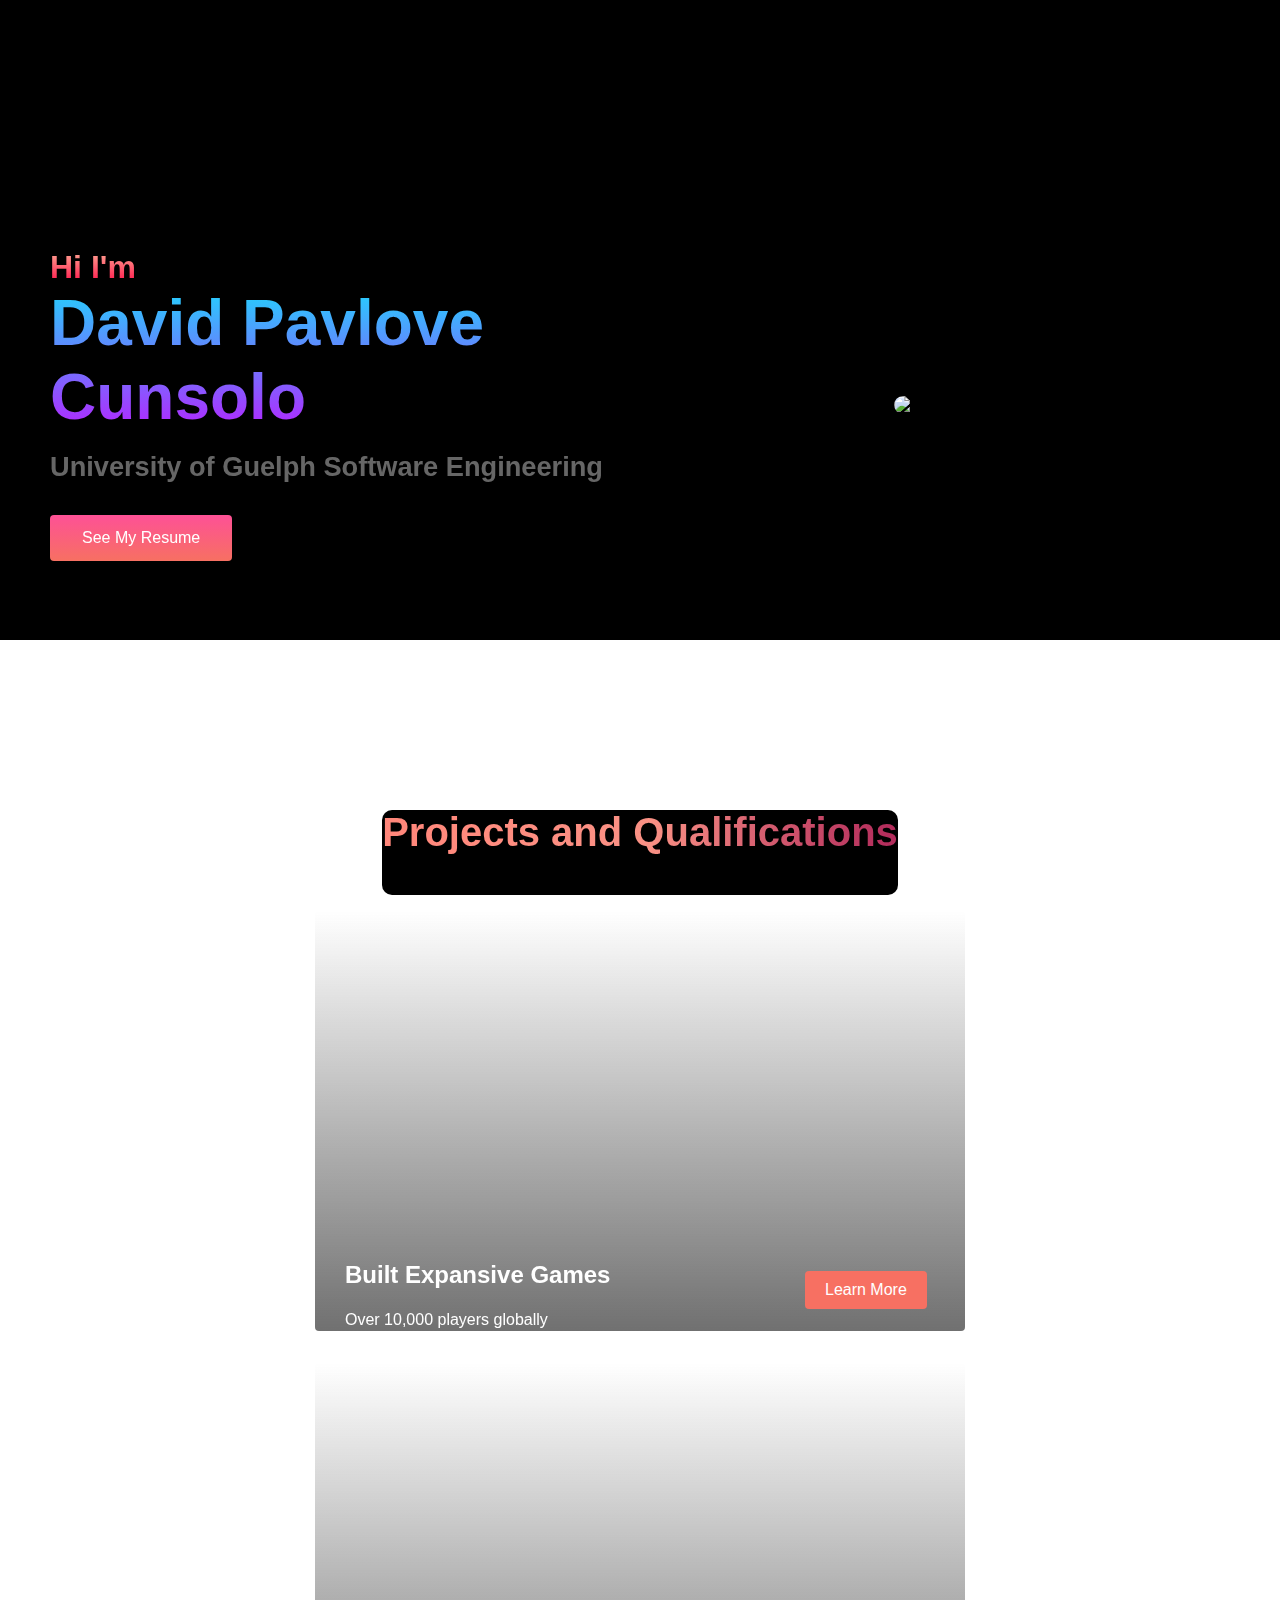
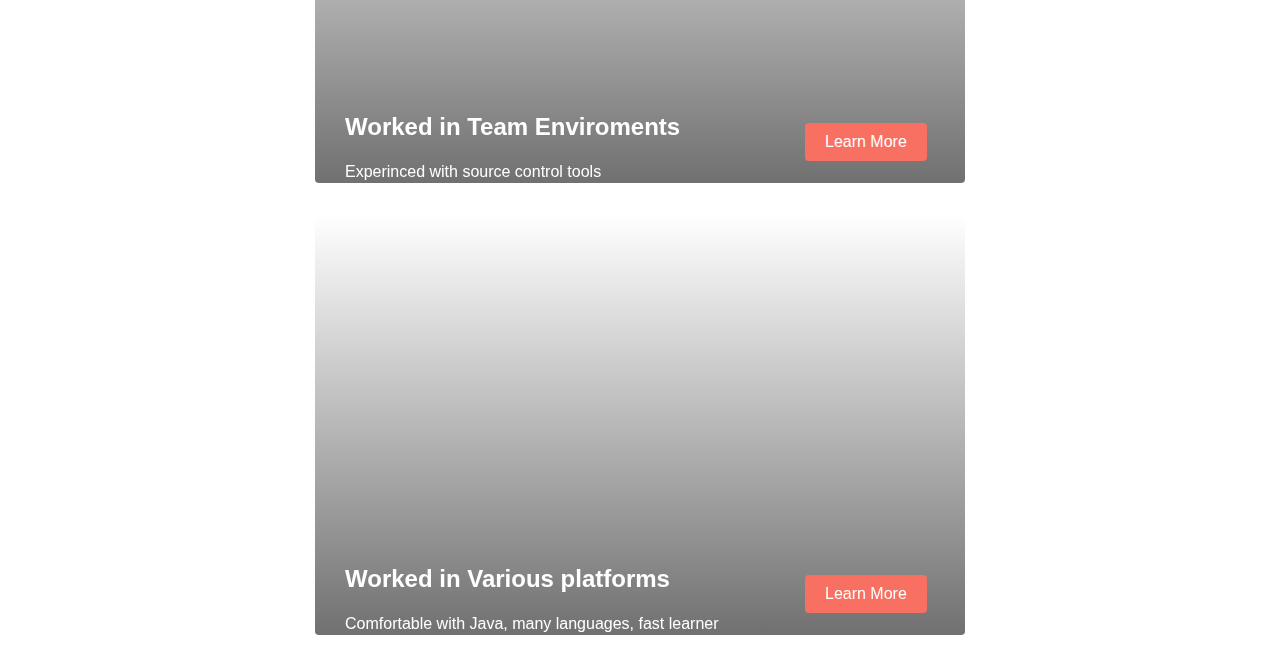
==== index.html @ d1bfa707 "-updated to add velocitycreds experince -updated form to match look and feel of website" ====
<!DOCTYPE html>
<html lang="en">
<head>
    <meta charset="UTF-8">
    <meta name="viewport" content="width=device-width, initial-scale=1.0">
    <title>David Pavlove Cunsolo</title>
    <link rel="stylesheet" href="styles.css">
    <script src="https://kit.fontawesome.com/02cd06a79b.js" crossorigin="anonymous"></script>
    <link rel="preconnect" href="https://fonts.googleapis.com">
<link rel="preconnect" href="https://fonts.gstatic.com" crossorigin>
<link href="https://fonts.googleapis.com/css2?family=Kumbh+Sans:wght@400;700&display=swap" rel="stylesheet">
<script src = "includeHTML.js"></script>
<link rel="icon" type="image/x-icon" href="/images/favicon.ico">
</head>
<body>
    <!-- Nav bar section -->
    <div class="navbar__import">
        <div hf-include-html="header.html"></div>
    </div>

    <!-- <iframe id="background" src="animation.html"></iframe> -->
    <canvas id="c" style="background-color:black" ></canvas>
    <script  type="importmap">{
        "imports": {
            "three": "https://threejs.org/build/three.module.js",
            "three/addons/": "https://threejs.org/examples/jsm/"
        }
    }</script>
    <script type="module" src="animation.js"></script>
    <!-- Hero section -->
    <div class="main">
        <div class="main__container">
            <div class="main__content">
                <h1>Hi I'm</h1>
                <h2> David Pavlove Cunsolo</h2>
                <!-- <h2>header 2</h2> -->
                <p>University of Guelph Software Engineering</p>
                <button class="main__btn"><a href="resume.html">See My Resume</a></button>
            </div>
            <div class="main__img--container">
                <!-- <i mg src="images/headshot.png" alt="Headshot"> -->
                <img src="images/headshot.png" alt="headshot" id="main__img">
            </div>
        </div>
    </div>
    <!-- Achievements section -->
    <div class="services">
        <div style="background-color: #000000;border-radius: 10px;">
        <h1>Projects and Qualifications</h1>
    </div>
        <div class="services__container">


            <div class="services__card">
                <h2>Built Expansive Games</h2>
                <p>Over 10,000 players globally</p>
                <a href="projects.html">
                <button>Learn More</button>
                </a>
            </div>
            <div class="services__card">
                <h2>Worked in Team Enviroments</h2>
                <p>Experinced with source control tools</p>
                <a href="projects.html">
                    <button>Learn More</button>
                    </a>
            </div>
            <div class="services__card">
                <h2>Worked in Various platforms</h2>
                <p>Comfortable with Java, many languages, fast learner</p>
                <a href="projects.html">
                    <button>Learn More</button>
                    </a>
            </div>
        </div>
    </div>
<!-- footer section -->
<div hf-include-html="footer.html"></div>
<!-- <?php $IPATH = $_SERVER["DOCUMENT_ROOT"]."/php/"; include($IPATH."headernav.html") ?> -->
<script>
includeHTML();
</script>
<script src="script.js">run()</script>


</body>
</html>
---- styles.css ----
* {
    box-sizing: border-box;
    margin: 0;
    padding : 0;
    font-family : 'Kumbuh Sans',sans-serif;
}
/* fullscreen iframe settings */
iframe.fullScreen {
    width: 100%;
    height: 100%;
    position: absolute;
    top: 0;
    left: 0;
}
/* background Animation destials */
#background{
    width: 100%;
    height: 100%;
    display: block;
    position: fixed;
    left: 0;
    top: 0;
    z-index: -1;
    pointer-events: none;
    border: none;
}
canvas{
    position: fixed;
    top: 0;
    left: 0;
    z-index: -1;   
    width: 100%;
    height: 120h; 
}

/* navbar section  */
.navbar {
    background-color: #131313;
    height: 80px;
    display: flex;
    justify-content: center;
    align-items: center;
    font-size : 1.2rem;
    position : sticky;
    top :0;
    z-index : 999;
}
.navbar__container {
    display: flex;
    justify-content: space-between;
    height: 80px;
    z-index: 1;
    width: 100%;
    max-width: 1300px;
    margin : 0 auto;
    padding : 0 50px;
}
#navbar__logo{
    background-color: #ff8177;
    background-image : linear-gradient(to top, #ff0844 0%, #ffb199 100%);
    background-size : 100%;
    -webkit-background-clip: text;
    -moz-background-clip: text;
    -webkit-text-fill-color: transparent;
    -moz-text-fill-color: transparent;
    display : flex;
    align-items: center;
    cursor :pointer;
    text-decoration: none;
    font-size: 2rem;
}
.fa-icons {
   margin-right :0.5rem;
}
.navbar__menu {
    display: flex;
    align-items: center;
    list-style: none;
    text-align: center;
}
.navbar__item {
    height: 80px;
}
.navbar__links {
    color: #fff;
    display: flex;
    align-items: center;
    text-decoration: none;
    padding: 0.5rem 1rem;
    height: 100%;
}
.navbar__btn {
    display: flex;
    justify-content: center;
    align-items: center;
    padding: 0 1rem;
    width : 100%;
}
.button {
    display : flex;
    justify-content: center;
    align-items: center;
    text-decoration: none;
    padding : 10px 20px;
    height: 100%;
    width: 100%;
    outline: none;
    border: none;
    border-radius  : 4px;
    background:#f77062;
    color: #fff;
}
.fs__button{
    display : flex;
    justify-content: center;
    align-items: center;
    text-decoration: none;
    padding : 10px 20px;
    height: 100%;
    width: 100%;
    outline: none;
    border: none;
    border-radius  : 4px;
    background:#f77062;
    color: #fff;
}
.button:hover {
    transition: all 0.5s ease;
    background: #4837ff;
    /*background: linear-gradient(to right, #ff0844 0%, #ffb199 100%);*/
}
.navbar__links:hover{
    color:#f77062;
    transition : all 0.5s ease;
}
@media screen and (max-width:960px){
    .navbar__container{
        display: flex;
        justify-content: space-between;
        height: 80px;
        z-index: 1;
        width: 100%;
        max-width: 1300px;
        padding : 0;
    }
    .navbar__menu{
        display: grid;
        grid-template-columns: auto;
        width: 100%;
        position: absolute;
        margin: 0;
        top:-1000px;
        opacity: 0;
        transition: all 0.5s ease;
        height: 50vh;
        z-index :-1;
    }
    .navbar__menu.active{
        background: #131313;
        top: 100%;
        opacity: 1;
        transition: all 0.5s ease;
        z-index: 99;
        height: 50vh;
        font-size: 1.6rem;
    }

    #navbbar__logo{
       padding-left : 25px;
    }
    .navbar__toggle .bar {
        width: 25px;
        height: 3px;
        margin: 5px auto;
        transition: all 0.5s ease-in-out;
        background: #fff;
    }
    .navbar__item{
        width: 100%;
    }
    .navbar__links{
        text-align: center;
        padding: 2rem;
        width: 100%;
        display: table;
    }

    #mobile-menu{
        position: absolute;
        top: 20%;
        right: 5%;
        transform: translate(5%, 20%);
    }

    .navbar__btn{
        padding-bottom: 2rem;
    }
    .button{
        justify-content: center;
        display: flex;
        align-items: center;
        width: 80%;
        height: 80px;
        margin: 0;
    }
    .navbar__toggle .bar{
        display: block;
        cursor: pointer;
    }

    #mobile-menu.is-active .bar:nth-child(2){
        opacity: 0;
    }
    #mobile-menu.is-active .bar:nth-child(1){
        transform: translateY(8px) rotate(45deg);
    }
    #mobile-menu.is-active .bar:nth-child(3){
        transform: translateY(-8px) rotate(-45deg);
    }
}
/* hero section css */
.main {
    /* blank for background animation */
    /* background-color: #141414; */
    /* position: absolute;
    left: 0;
    top: 0; */
}
.main__container{
    display: grid;
    grid-template-columns: 1fr 1fr;
    align-items: center;
    justify-self: center;
    margin: 0 auto;
    height :90vh;
    /* background-color: #141414; */
    z-index: 1;
    width: 100%;
    max-width: 1300px;
    padding: 0 50px;
}
.main__content h1{
    font-size: 2rem;
    background-color: #ff8177;
    background-image: linear-gradient(to top, #ff0844 0%, #ffb199 100%);
    background-size: 100%;
    -webkit-background-clip: text;
    -moz-background-clip: text;
    -webkit-text-fill-color: transparent;
    -moz-text-fil-color: transparent;
}
.main__content h2{
    font-size: 4rem;
    background-color: #ff8177;
    background-image: linear-gradient(to top, #b721ff 0%, #21d4fd 100%);
    background-size: 100%;
    -webkit-background-clip: text;
    -moz-background-clip: text;
    -webkit-text-fill-color: transparent;
    -moz-text-fil-color: transparent;
    
}
.main__content img{
    width: 100px;
    height: 100px;
}
.main__content p{
    font-size: 1.7rem;
    margin-top: 1.1rem;
    font-weight: 700;
    opacity: 0.6;
    color: #ababab;
    text-decoration:none;
}
.main__btn {
    font-size: 1rem;
    background-image: linear-gradient(to top, #f77062 0%, #fe5196 100%);
    padding: 14px 32px;
    border: none;
    border-radius: 4px;
    color: #fff;
    margin-top: 2rem;
    cursor: pointer;
    position: relative;
    transition: all 0.35s;
    outline: none;
}
.main__btn a{
    position: relative;
    z-index: 2;
    color: #fff;
    text-decoration: none;
}
.main__btn:after{
    position: absolute;
    content:'';
    top: 0;
    left: 0;
    width: 0;
    height: 100%;
    background: #4837ff;
    transition: all 0.5s ease;
}
.main__btn:hover{
    color: #fff;
}
.main__btn:hover:after{
    width: 100%;
}
.main__img--container{
    text-align: center;
}
#main__img{
    width: 90%;
    height: 90%;
    border-radius: 1000px;
}
/* mobile responsiveness */

@media screen and (max-width: 768px){
    .main__container{
        display: grid;
        grid-template-columns: auto;
        align-items: center;
        justify-self: center;
        width: 100%;
        margin :0 auto;
    }
    .main__content{
        text-align: center;
        margin-bottom: 4rem;
    }
    .main__content h1{
        font-size: 2.5rem;
        margin-top: 2rem;
    }
    .main__content h2{
        font-size: 3rem;    
        margin-top: 2rem;
    }
    .main__content p{
        font-size: 1.5rem;
        margin-top: 1rem;
    }
}

@media screen and (max-width: 480px){

    .main__content h1{
        font-size: 2rem;
        margin-top: 3rem;
    }
    .main__content h2{
        font-size: 2rem;
    }
    .main__content p{
        font-size: 1.5rem;
        margin-top: 1rem;
    }
    .main__btn{
        margin: 2.5rem 0;
        padding: 12px 36px;
    }
}

/* projects section css */
.services {
    /* background-color: #141414; */
    display: flex;
    flex-direction: column;
    align-items: center;
    height : auto;
}
.services h1{
    background-color: #ff8177;
    background-image: linear-gradient(to right, #ff8177 0%, #ff867a 0%,#ff8c7f 21%, #f99185 52%, #cf556c 78%, #b12a5b 100%);
    background-size: 100%;
    margin-bottom : 2.5rem;
    font-size: 2.5rem;
    -webkit-background-clip: text;
    -moz-background-clip: text;
    -webkit-text-fill-color: transparent;
    -moz-text-fil-color: transparent;
}
.services__container{
    display: flex;
    justify-content: center;
    flex-wrap: wrap;
    height: 100%;
}

.services__card{
    margin: 1rem;
    height: 420px;
    width: 650px;
    border-radius: 4px;
    background-image: linear-gradient(to bottom, rgba(0,0,0,0) 0%, rgba(17,17,17,0.6) 100%), url("/images/gyb.png");
    background-size: cover;
    position: relative;
    color: #fff;
}
.services__card:nth-child(2){
    background-image: linear-gradient(to bottom, rgba(0,0,0,0) 0%, rgba(17,17,17,0.6) 100%), url("/images/terrarium.png");
}
.services__card:nth-child(3){
    background-image: linear-gradient(to bottom, rgba(0,0,0,0) 0%, rgba(17,17,17,0.6) 100%), url("/images/logos_horizontal.png");
}
.services h2{
    position: absolute;
    top: 350px;
    left: 30px;
}
.services__card p{
    position: absolute;
    top: 400px;
    left: 30px;
    /* font-size: 1.5rem; */
}
.services__card button{
    color: #fff;
    padding: 10px 20px;
    border: none;
    outline: none;
    border-radius: 4px;
    background: #f77062;
    position: absolute;
    top: 360px;
    left: 490px;
    font-size: 1rem;
    cursor: pointer;
}
.services__card button:hover{
    background: #4837ff;
    transition: all 0.5s ease;
}
.services__card:hover{
transform : scale(1.075);
transition: 0.2s ease-in;
cursor: pointer;
}
/* mobile responsiveness */


@media screen and (max-width: 960px){
    .services{
        padding-top: 20%;
    }

    .service h1{
        font-size: 2rem;
        margin-top: 12rem;
    }

}

@media screen and (max-width: 480px){
    .services{
        padding-top: 150px;
    }

    .services h1{
        font-size: 1.2rem;
       
    }
    .services h2{
        top: 320px;
    }
    .services__card{
        width: 300px;
    }
    .services__card button{
        top: 10px;
        left: 10px;
    }
}

/* footer css */
.footer__container{
    background-color: #141414;
    padding: 5rem 0;
    display: flex;
    flex-direction: column;
    justify-content: center;
    align-items: center;
}

#footer__logo{
    color: #fff;
    display: flex;
    align-items: center;
    cursor: pointer;
    text-decoration: none;
    font-size: 2rem;
}
.footer__links {
    width: 100%;
    max-width: 1000px;
    display: flex;
    justify-content: center;
}
.footer__link--wrapper{
    display: flex;
}

.footer__link--items{
    display: flex;
    flex-direction: column;
    align-items: flex-start;
    margin: rem;
    text-align: left;
    width: 160px;
    box-sizing: border-box;
}

.footer__link--items h2{
    margin-bottom: 16px;
}
.footer__link--items > h2{
    color: #fff;
}
.footer__link--items a{
    color: #fff;
    text-decoration: none;
    margin-bottom: 0.5rem;
    font-size: 1.5rem;
}
.footer__link--items a:hover{
    color: #ff0844;
    transition: 0.3s ease-out;
}
/* social media icons */
social__icon--link {
    color: #fff;
    font-size: 24px;
}
.social__media{
    max-width: 1000px;
    width: 100%;
}
.social__media--wrap{
    display: flex;
    justify-content: space-between;
    align-items: center;
    width: 90%;
    max-width: 1000px;
    margin: 40px auto 0 auto;
}
.social__icons{
    display: flex;
    justify-content: space-between;
    align-items: center;
    width: 240px;
    background-color: #141414;
}
.social__icons--contactme{
    display: flex;
    align-items: center;
    padding: 20px;
    display: flex;
    justify-content: center;
    align-items: center;
    width: 100%;
    background-color: #141414;
}
.social__icons--contactme a{
color: #adadad;
font-size: 5rem;
padding: 0 2rem;
}
.social__icons a:hover{
    color: #f77062;
    transition: 0.3s ease-out;
}
.social__icons a{
    color: #fff;
    font-size:56px;
}
#footer__logo {
    color: #fff;
    justify-self: flex-start;
    margin-left: 20px;
    cursor: pointer;
    text-decoration: none;
    font-size: 1.5rem;
    display: flex;
    align-items: center;
    margin-bottom: 0;
}

.website__rights {
    color: #fff;
}
@media screen and (max-width: 820px){
    .footer__links{
        padding-top: 2rem;
    }
    #footer__logo{
        margin-bottom: 2rem;
    }
    .website__rights{
        margin-bottom: 2rem;
    }
    .footer__link--wrapper{
        flex-direction: column;
    }
    .social__media--wrap{
        flex-direction: column;
    }
    
}
@media screen and (max-width: 480px){
    .footer__link--items{
        margin: 0;
        padding: 10px;
        width: 100%;
    }
    .footer__link--items h2{
        margin-bottom: 1rem;
    }
    .social__media--wrap{
        flex-direction: column;
    }
    .social__icons{
        margin-bottom: 1rem;
    }
    .website__rights{
        margin-bottom: 1rem;
    }
    .social__icons--contactme a{
        font-size: 1rem;
    }
}
/* project section css */
.project__header{
    background-color: #141414;
    align-items: center;
    height:30vh;
    align-content: center;
}
.project__header h1{
    font-size: 5rem;
    background-color: #ff8177;
    background-image: linear-gradient(to top, #b721ff 0%, #21d4fd 100%);
    background-size: 100%;
    -webkit-background-clip: text;
    -moz-background-clip: text;
    -webkit-text-fill-color: transparent;
    -moz-text-fil-color: transparent;
    text-align: center;
    text-decoration: underline;
}

.project__header .social__icon--link{
    color: #fff;
    font-size: 56px;
    /* padding: 3rem 0 0 0; */

}
.project__header .social__icon--link:hover{
    color: #ff0844;
    transition: 0.3s ease-out;
}
.project__header p{
    font-size: 1.5rem;
    margin-top: 2rem;
    font-weight: 700;
    opacity: 1;
    text-align: center;
    color: #ababab;
    text-decoration:none;
}
.project__header a{
    font-size: 1.5rem;
    margin-top: 1rem;
    font-weight: 700;
    opacity: 1;
    text-align: center;
    color: #FFF;
    text-decoration:underline;

}
.project__header a:hover{
    color: #ff0844;
    transition: 0.3s ease-out;
}
.project {
    background-color: #141414;
    display: flex;
    flex-direction: column;
    align-items: center;

}
.project h1{
    background-color: #ff8177;
    background-image: linear-gradient(to right, #ff8177 0%, #ff867a 0%,#ff8c7f 21%, #f99185 52%, #cf556c 78%, #b12a5b 100%);
    background-size: 100%;
    margin-bottom : 0.75rem;
    margin-top: 1.5rem;
    font-size: 2.5rem;
    -webkit-background-clip: text;
    -moz-background-clip: text;
    -webkit-text-fill-color: transparent;
    -moz-text-fil-color: transparent;
}

.project p{
    font-size: 1.5rem;
    margin-top: 1rem;
    font-weight: 700;
    opacity: 1;
    color: #ababab;
    text-decoration:none;
    max-width: 1000px;
}
.project li{
    font-size: 1.3rem;
    margin-top: 1rem;
    font-weight: 700;
    opacity: 1;
    color: #acacacac;
    text-decoration:none;
    max-width: 1000px;
}
.project p a{
    font-size: 1.5rem;
    margin-top: 1rem;
    font-weight: 700;
    opacity: 1;
    color: #d9d9d9;
    text-decoration:underline;
}
.project p a:hover{
    color: #ff0844;
    transition: 0.3s ease-out;
}
.img__wrapper{
    display: flex;
    justify-content: space-between;
    align-items: center;
    margin-top: 1rem;
}
.img__wrapper--wide img{
    width: 960px;
    height: 540px;
    border-radius: 10px;
    margin: 2rem;
}
.img__wrapper img{
    width: 370px;
    height: 400px;
    border-radius: 10px;
    margin: 0 2.5rem;
}
.project iframe{
    margin-top: 1rem;
    width: 960px;
    height: 540px;
    border:#ababab;
    border-radius: 10px;
    border-width: 10px;
background-color: #141414;

}
@media screen and (max-width: 960px){
    .project iframe{
        width: 480px;
        height:  270px;
    }
    /* width: 100%;
    height:  56.25%;; */
    .project__header h1{
        font-size: 4rem;
    }
    .project img{
        width: 250px;
        height: 300px;
    }
    .img__wrapper--wide img{
        width: 480px;
        height: 270px;
    }
    .project__header p{
        font-size: 1.2rem;
    }
    .project__header a{
        font-size: 1.2rem;
    }
}
@media screen and (max-width: 480px){
    .project iframe{
        width: 100%;
        height:  100%;
    }
    .project img{
        width: 160px;
        height: 190px;
    }
    .img__wrapper--wide img{
        width: 100%;
        height: 100%;
        margin: 0;
    }
    .project h1{
        font-size: 1rem;
    }
    .project p{
        font-size: 0.75rem;
    }
    .project li{
        font-size: 0.70rem;
    }
    .project__header{
        height: 10vh;
    }
    .project__header h1{
        font-size: 1.5rem;
    }
    .project__header p{
        font-size: 0.75rem;
    }
    .project__header a{
        font-size: 0.75rem;
    }
    .project p a{
        font-size: 0.75rem;
    }
    .img__wrapper img{
        margin: 0 1rem;
    }
}

/* contact me section */


.contact__form{
    display: flex;
   width: 100%;
   height: 90vh;
   align-items: center;
   justify-content: center;
   background: #141414;
   box-sizing: border-box;
   color: #adadad;
    margin-top: -100px;
}
form{
    background-color: #3d3d3d;
    width: 800px;
    padding: 20px 30px;
    font-size:25px;
    border-radius: 15px;
}
.message__icon{
    display: flex;
    align-items: center;
    margin-bottom: 20px;
}
.message__icon i{
    font-size: 40px;
}
.message__icon span{
    font-size: 30px;
    font-weight: bolder;
    margin-left: 15px;
    background-image: linear-gradient(to right, #6c6a6a, #e7e7e783);
    -webkit-background-clip: text;
    -moz-background-clip: text;
    -webkit-text-fill-color: transparent;
    -moz-text-fil-color: transparent;
}
form input, textarea{
    width: 100%;
    border-top: none;
    border-left: none;
    border-right: none;
    border-bottom: 1px solid #000;
    outline: none;
    background: transparent;
    color: #fff;
}
#input__field{
    padding-bottom: 20px;
    display: flex;
    align-items: center;
}
#input__field i{
    font-size: 22px;
    margin-right: 15px;
}
.send__btn{
    width: 120px;
    border: none;
    background-color: #f77062;
    font-size: 16px;
    padding: 6px 0;
    border-radius: 5px;
    color: #fff;
}
.send__btn:hover{
    background-color: #4837ff;
    transition: 0.3s ease-out;
}
.formspree{
    padding-top: 2px;
    font-size: 10px;
}
.formspree a{
    color: #adadad;
    text-decoration: underline;
}

.contact__header{
    font-size: 2rem;
    background-color: #141414;
}
.contact__header h1{
    font-size: 2rem;
    background-image: linear-gradient(to top, #ff8177 0%, #ff0844 100%);
    background-size: 100%;
    -webkit-background-clip: text;
    -moz-background-clip: text;
    -webkit-text-fill-color: transparent;
    -moz-text-fil-color: transparent;
    text-align: center;
    text-decoration: underline;
}
.form-wrapper{
    display: flex;
    justify-content: center;
    align-items: center;
    background-color: #141414;
}
.form-container {
    /* width: 400px; */
    border-image: none;
    transition: all 0.5s;
    background: linear-gradient(#212121, #212121) padding-box,
                linear-gradient(145deg, transparent 0%,#e81cff, #40c9ff) border-box;
    border: 2px solid transparent;
    padding: 32px 24px;
    font-size: 14px;
    font-family: inherit;
    align-items: center;
    align-self: center;
    color: white;
    display: flex;
    flex-direction: column;
    gap: 20px;
    box-sizing: border-box;
    border-radius: 16px;

  }
  .form-container:hover {
    /* border: 2px solid #e81cff; */
    background: linear-gradient(#212121, #212121) padding-box,linear-gradient(45deg, #e81cff , #40c9ff);
    border: 4px solid transparent;
    border-image: linear-gradient(45deg, #e81cff , #40c9ff);
    border-image-slice: 1;
  }
  .form-container button:active {
    scale: 0.95;
  }
  
  .form-container .form {
    display: flex;
    flex-direction: column;
    gap: 20px;
  }
  
  .form-container .form-group {
    display: flex;
    flex-direction: column;
    gap: 2px;
  }
  
  .form-container .form-group label {
    display: block;
    margin-bottom: 5px;
    color: #717171;
    font-weight: 600;
    font-size: 12px;
  }
  
  .form-container .form-group input {
    width: 100%;
    padding: 12px 16px;
    border-radius: 8px;
    color: #fff;
    font-family: inherit;
    background-color: transparent;
    border: 1px solid #414141;
  }
  
  .form-container .form-group textarea {
    width: 100%;
    padding: 12px 16px;
    border-radius: 8px;
    resize: none;
    color: #fff;
    height: 96px;
    border: 1px solid #414141;
    background-color: transparent;
    font-family: inherit;
  }
  
  .form-container .form-group input::placeholder {
    opacity: 0.5;
  }
  
  .form-container .form-group input:focus {
    outline: none;
    border-color: #e81cff;
  }
  
  .form-container .form-group textarea:focus {
    outline: none;
    border-color: #e81cff;
  }
  
  .form-container .form-submit-btn {
    display: flex;
    align-items: flex-start;
    justify-content: center;
    align-self: flex-start;
    font-family: inherit;
    color: #717171;
    font-weight: 600;
    width: 40%;
    background: #313131;
    border: 1px solid #414141;
    padding: 12px 16px;
    font-size: inherit;
    gap: 8px;
    margin-top: 8px;
    cursor: pointer;
    border-radius: 6px;
  }
  
  .form-container .form-submit-btn:hover {
    background-color: #fff;
    border-color: #fff;
  }
  
  
  


@media screen and (max-width: 960px){
    .contact__form{
        display: flex;
       width: 100%;
       height: 90vh;
    }
    form{
        width: 500px;
        padding: 20px 30px;
        font-size:18px;
    }
    .form-wrapper{
       margin-top: 2rem;
       width:300px;
    }
}
@media screen and (max-width: 480px) {
    .contact__form{
       margin-top: 0;
       width: 100%;
       height: 90vh;
    
    }
    .form-wrapper{
        margin-top: 4rem;
        
     }
}
/* Resume styling */

.resume__container{
    background-color: #141414;
    justify-content: center;
    align-items: center;
    padding-bottom: 0;
    flex: 1;
    box-shadow: 0 2px 8px 0 rgba(63,69,81,0.16);
    max-width: 800px;
    width: 100%;
   
}
.resume__wrapper{
background-color: #141414;
display: flex;
flex-direction: column;
align-items: center;
padding-top: 2rem; ;
}
.resume{
    margin-top: 1.6rem; 
    background-color: #141414;
    /* position: absolute;  */
    align-self: center;
    width: 960px;
    height:1220px; 
    top: 0;
     left: center; 
    border: none; 
    padding: 0;
}


/* about me page */
.about__header--wrapper{
display: flex;
flex-direction: row; 
}
.aboutme__headshot{
    width: 300px;
    height: 300px;
    border-radius: 1000px;
    margin: 0 2.5rem;
}
.awslogo__wrapper{
    max-width: 1300px;
    display: flex;
    flex-direction: row;
    align-items: center;
    justify-content: center;
    margin-top: 2rem;
}
.awslogo__wrapper img{
    width: 800px;
    margin: 0 2rem;
    height: 250px;
}


@media screen and (max-width: 960px){
    .awslogo__wrapper{
        flex-direction: column;
    }
    .awslogo__wrapper img{
        margin: 1rem 0;
        width: 600px;
        height: 220px;
    }
}

@media screen and (max-width: 480px){
    .awslogo__wrapper img{
        width: 300px;
        height: 100px;
    }
}
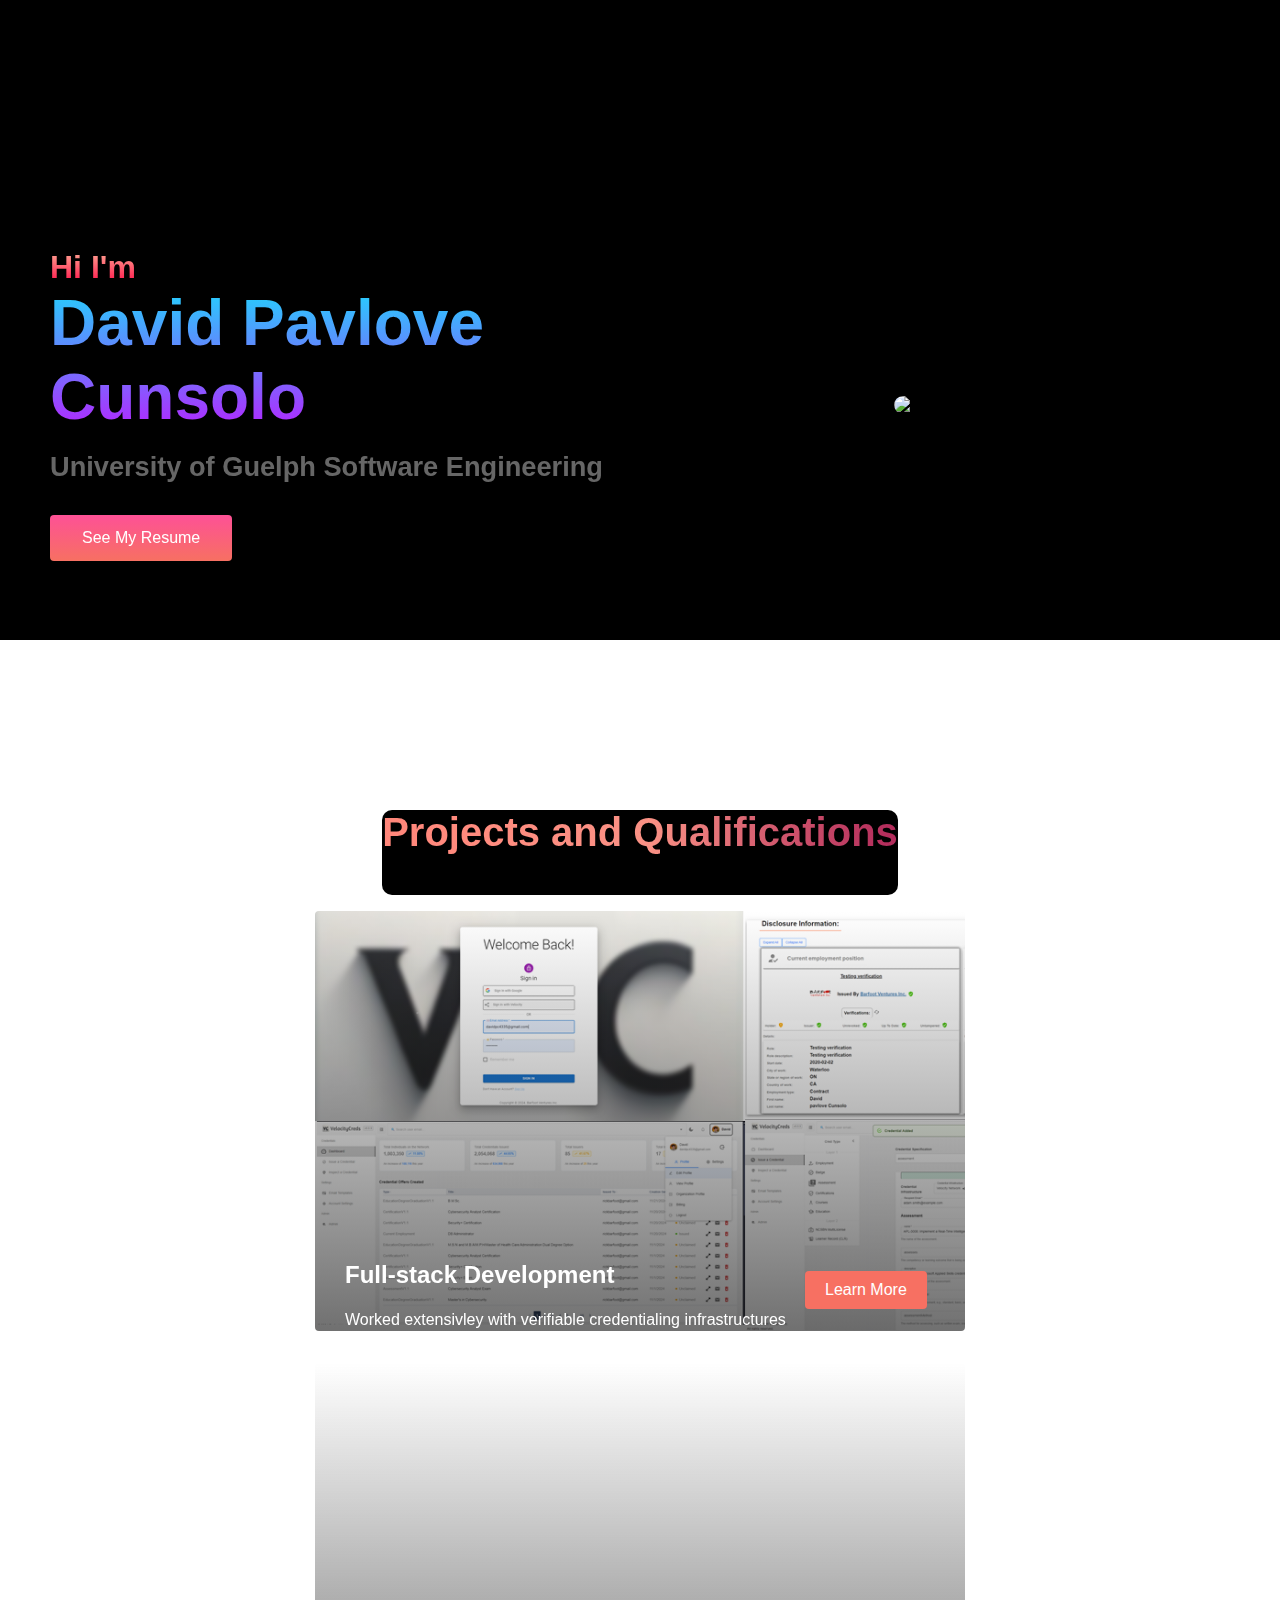
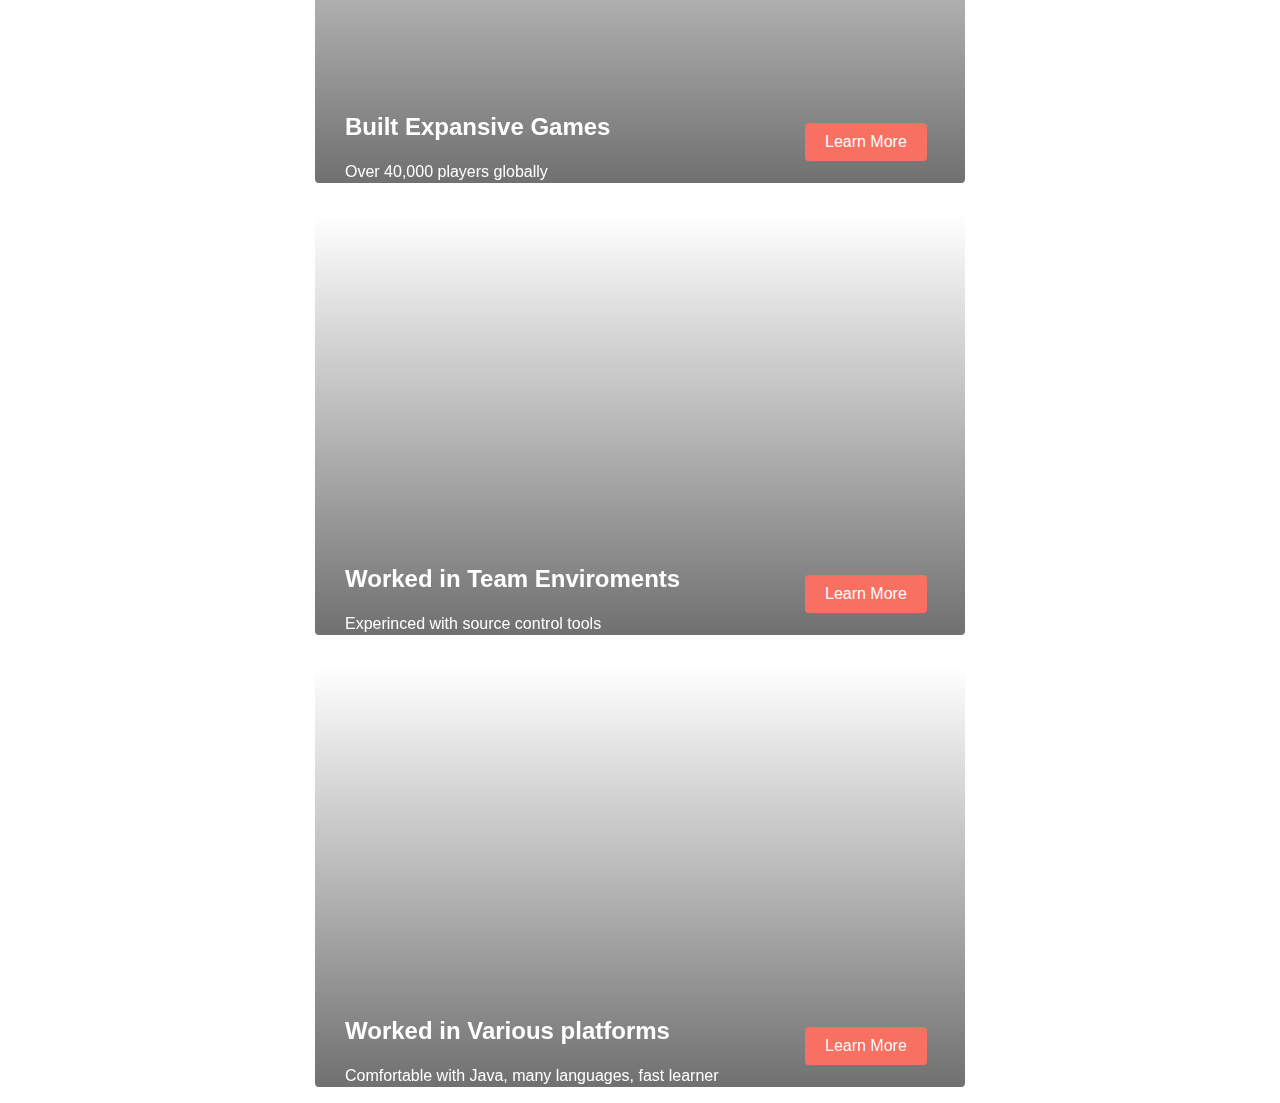
==== commit 244359ae: "-added velocitycreds experince and updated resume -updated form to match look and feel" ====
--- a/index.html
+++ b/index.html
@@ -49,11 +49,16 @@
         <h1>Projects and Qualifications</h1>
     </div>
         <div class="services__container">
-
-
+            <div class="services__card">
+                <h2>Full-stack Development</h2>
+                <p>Worked extensivley with verifiable credentialing infrastructures</p>
+                <a href="projects.html">
+                <button>Learn More</button>
+                </a>
+            </div>
             <div class="services__card">
                 <h2>Built Expansive Games</h2>
-                <p>Over 10,000 players globally</p>
+                <p>Over 40,000 players globally</p>
                 <a href="projects.html">
                 <button>Learn More</button>
                 </a>
--- a/styles.css
+++ b/styles.css
@@ -394,15 +394,18 @@
     height: 420px;
     width: 650px;
     border-radius: 4px;
-    background-image: linear-gradient(to bottom, rgba(0,0,0,0) 0%, rgba(17,17,17,0.6) 100%), url("/images/gyb.png");
+    background-image: linear-gradient(to bottom, rgba(0,0,0,0) 0%, rgba(17,17,17,0.6) 100%), url("/images/velocitycreds4.png");
     background-size: cover;
     position: relative;
     color: #fff;
 }
+.services__card:nth-child(3){
+    background-image: linear-gradient(to bottom, rgba(0,0,0,0) 0%, rgba(17,17,17,0.6) 100%), url("/images/terrarium.png");
+}
 .services__card:nth-child(2){
-    background-image: linear-gradient(to bottom, rgba(0,0,0,0) 0%, rgba(17,17,17,0.6) 100%), url("/images/terrarium.png");
-}
-.services__card:nth-child(3){
+    background-image: linear-gradient(to bottom, rgba(0,0,0,0) 0%, rgba(17,17,17,0.6) 100%), url("/images/gyb.png");
+}
+.services__card:nth-child(4){
     background-image: linear-gradient(to bottom, rgba(0,0,0,0) 0%, rgba(17,17,17,0.6) 100%), url("/images/logos_horizontal.png");
 }
 .services h2{
@@ -976,11 +979,10 @@
   .form-container .form-group label {
     display: block;
     margin-bottom: 5px;
-    color: #717171;
+    color: #ababab;
     font-weight: 600;
     font-size: 12px;
   }
-  
   .form-container .form-group input {
     width: 100%;
     padding: 12px 16px;
@@ -989,6 +991,7 @@
     font-family: inherit;
     background-color: transparent;
     border: 1px solid #414141;
+    transition: all 0.3s;
   }
   
   .form-container .form-group textarea {
@@ -1057,8 +1060,8 @@
         font-size:18px;
     }
     .form-wrapper{
-       margin-top: 2rem;
-       width:300px;
+       padding-top: 3rem;
+
     }
 }
 @media screen and (max-width: 480px) {
@@ -1069,9 +1072,13 @@
     
     }
     .form-wrapper{
-        margin-top: 4rem;
+        padding-top: 4rem;
         
      }
+    form{
+        width: 300px;
+    }
+
 }
 /* Resume styling */
 
@@ -1142,6 +1149,11 @@
         width: 600px;
         height: 220px;
     }
+    .resume{
+        margin-top: 3rem; 
+        width: 480px;
+        height:960px; 
+    }
 }
 
 @media screen and (max-width: 480px){
@@ -1149,4 +1161,9 @@
         width: 300px;
         height: 100px;
     }
+    .resume{
+        margin-top: 4rem; 
+        width: 300px;
+        height:500px; 
+    }
 }